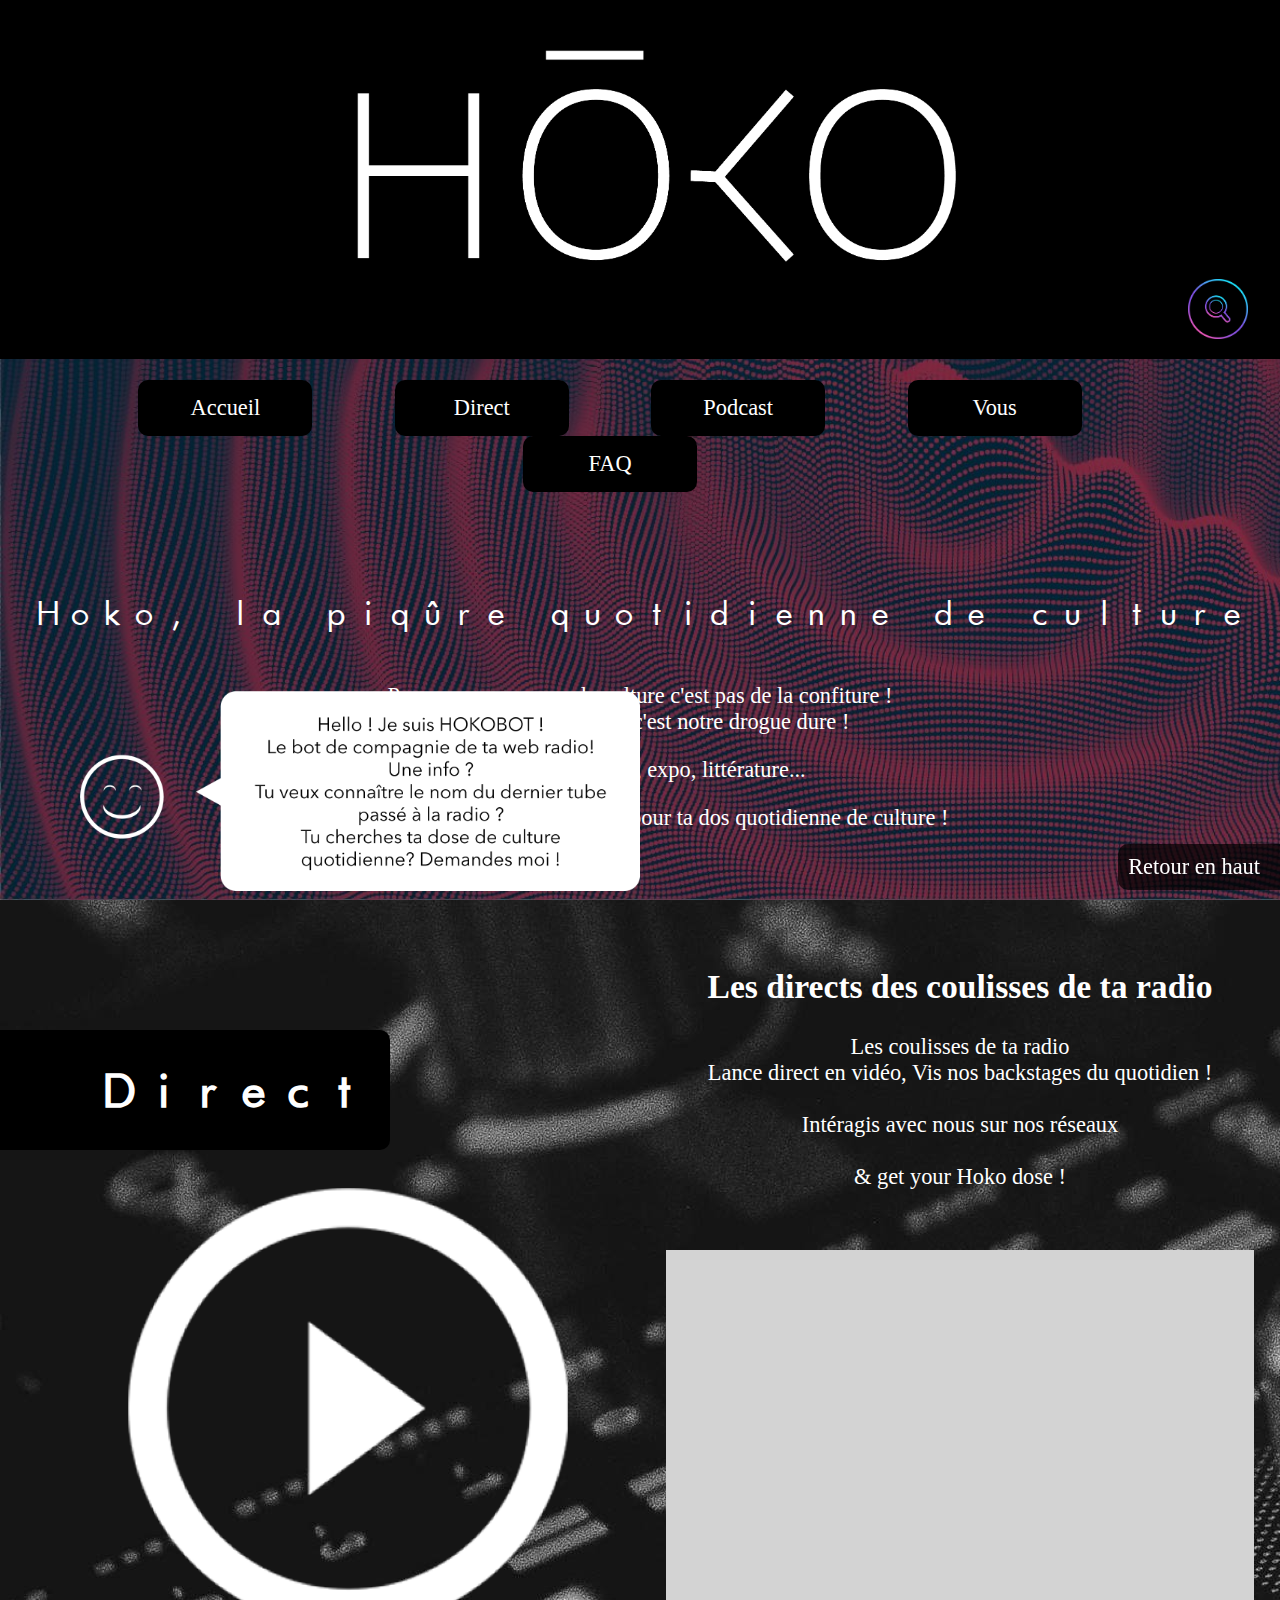
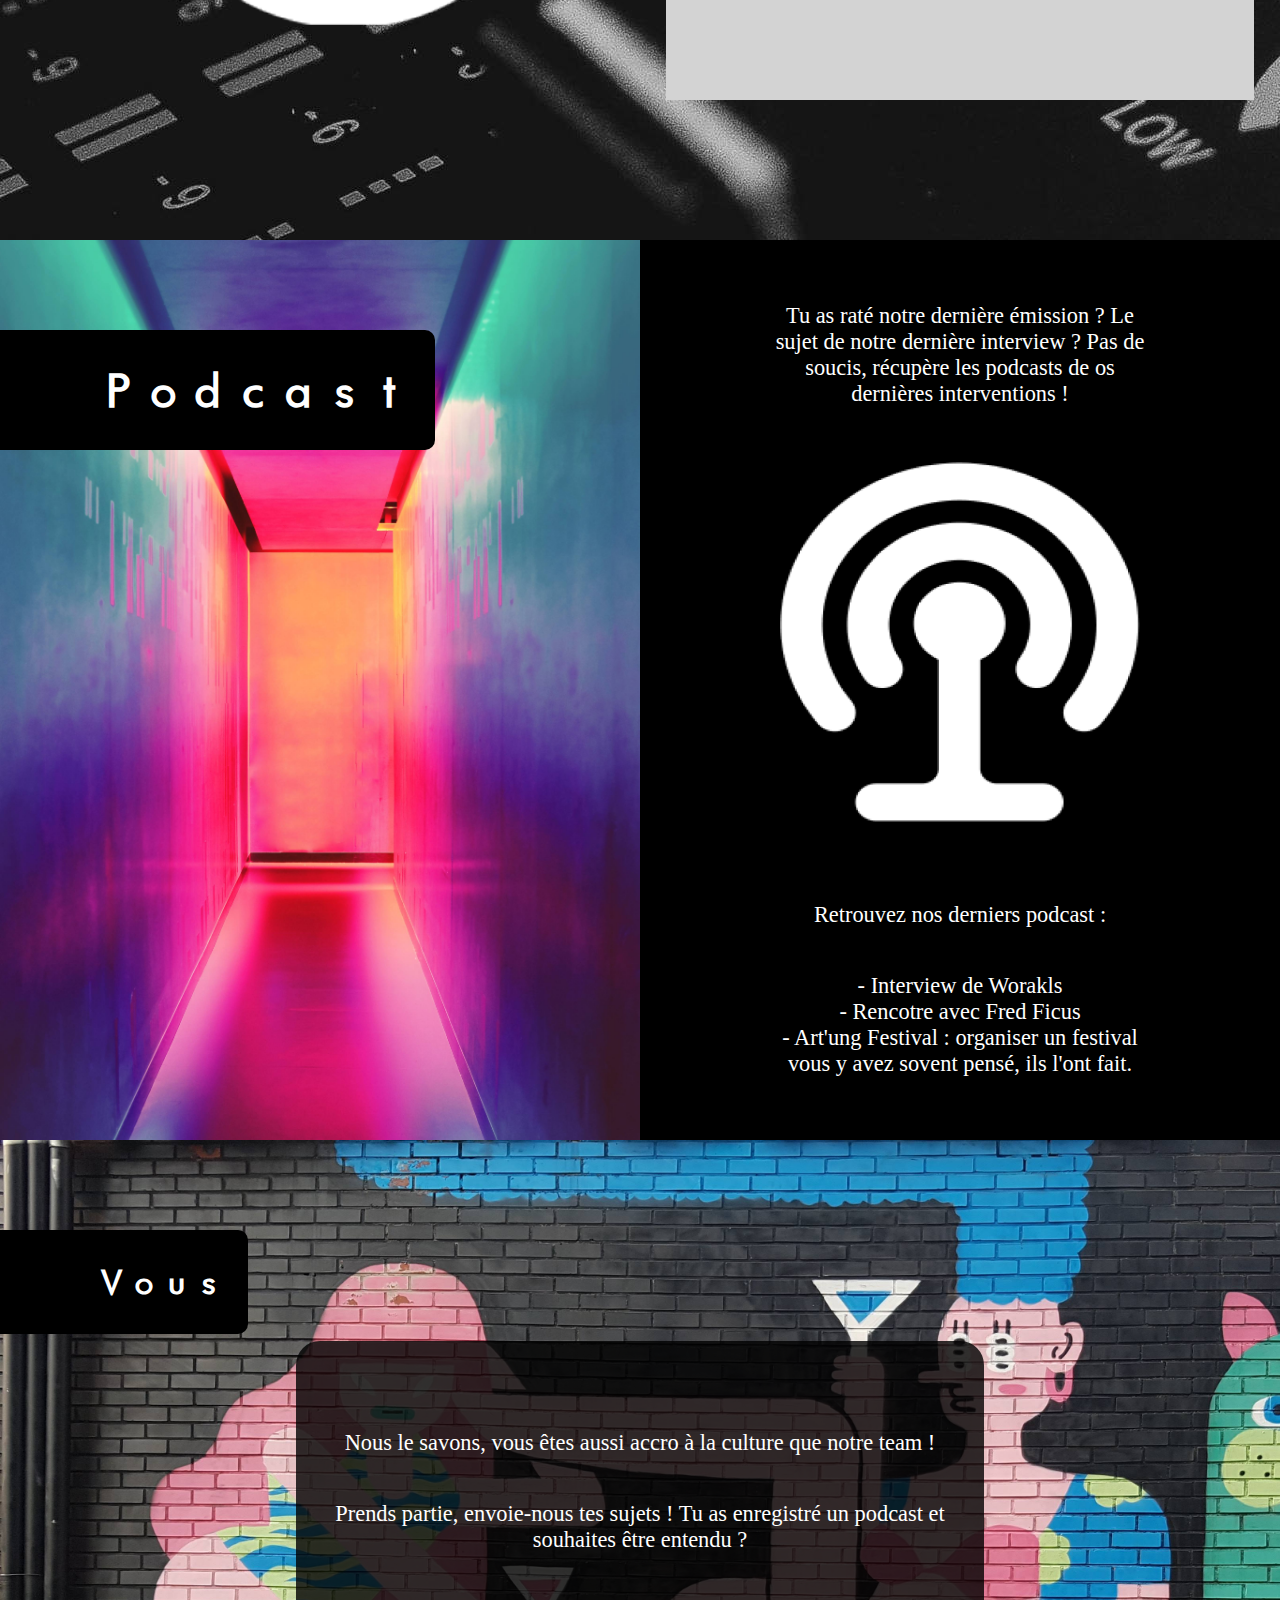
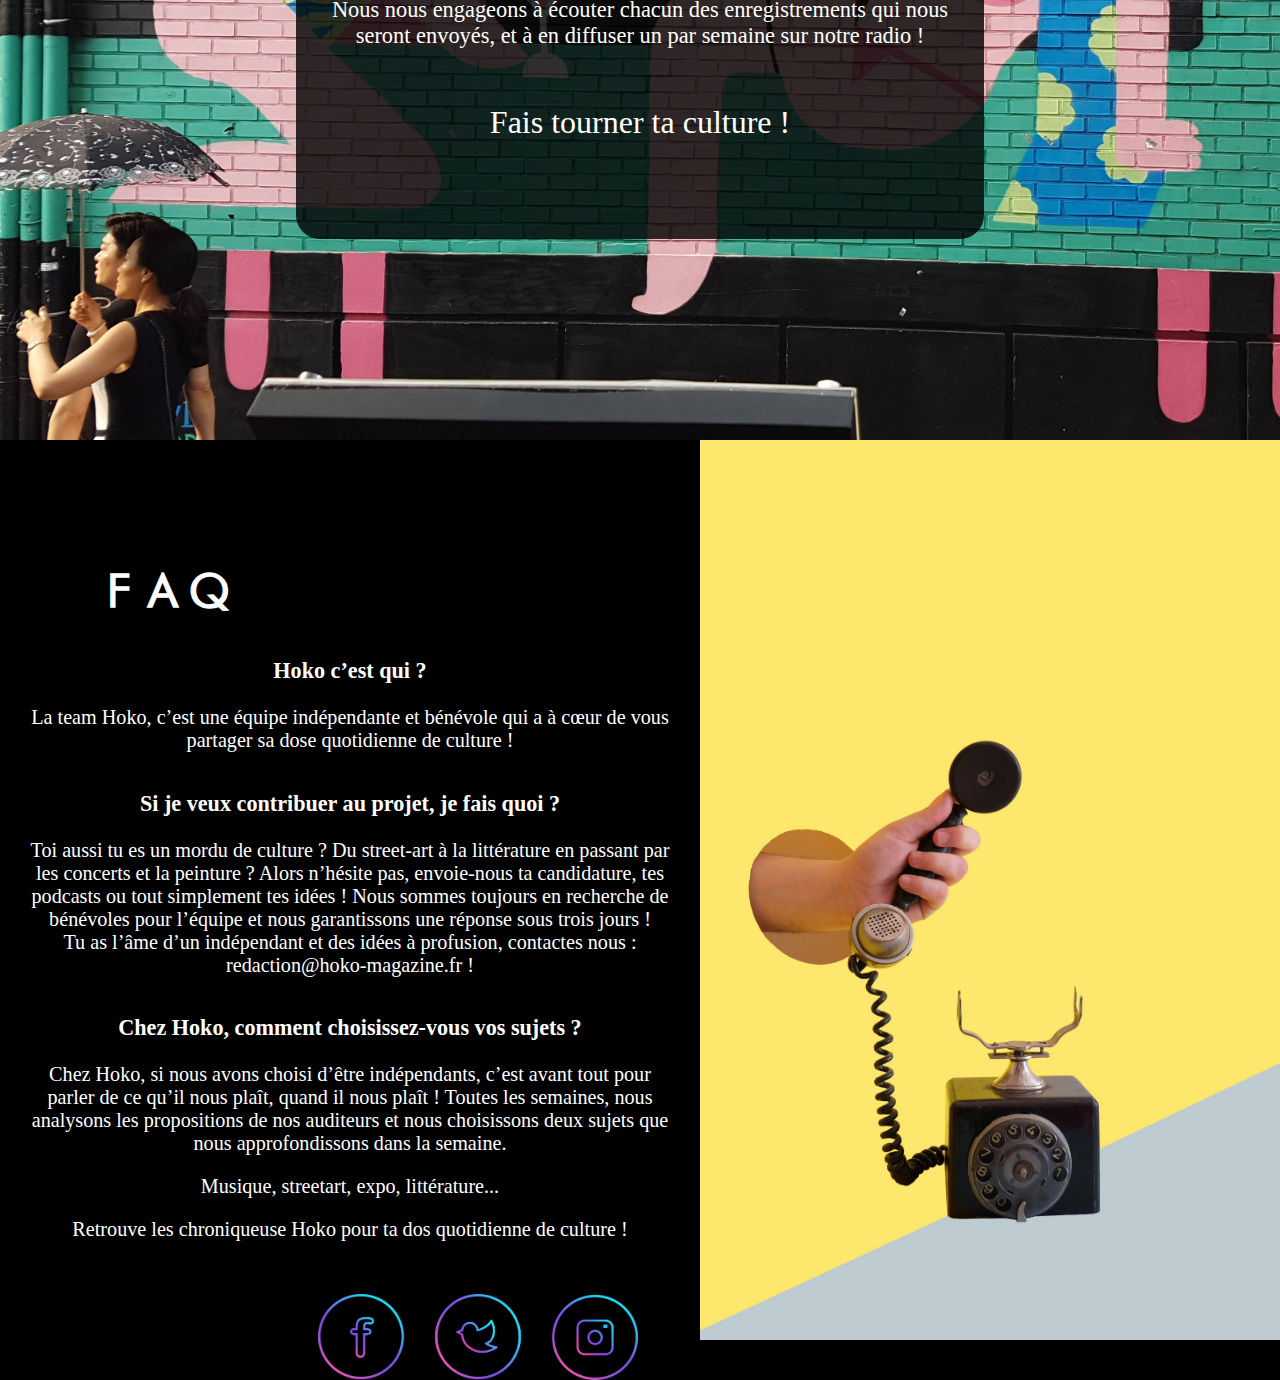
==== index.html @ eb293822 "hoko.html => index.html" ====
<!DOCTYPE html>
<html>
    <head>
        <meta charset="utf-8" />
        <title>Hoko radio</title>
        <link rel="stylesheet" type="text/css" href="style.css" />
    </head>


    <body>
        <div class="retour">
          <a href="#accueil"> Retour en haut </a>
        </div>
        <div class="page1" id="accueil">
          <header>
            <div class="divlogo">
              <img class="logo" src="img/logo.png" alt="Logo Hoko"/>
            </div>
            <img class="search" src="img/searchicon.png" alt="search"/>
          </header>
          <nav>
            <div class="link">
              <a href="#accueil">Accueil</a>
            </div>
            <div class="link">
              <a href="#direct">Direct</a>
            </div>
            <div class="link">
              <a href="#podcast">Podcast</a>
            </div>
            <div class="link">
              <a href="#vous">Vous</a>
            </div>
            <div class="link">
              <a href="#faq">FAQ</a>
            </div>
          </nav>
            <!-- Première page -->

            <p class="text punchline">Hoko, la piqûre quotidienne de culture</p>

            <p class="text">Parce que pour nous, la culture c'est pas de la confiture !
            <br> Chez Hoko, la culture c'est notre drogue dure !</br>
            </p>
            <p class="text">Musique, streetart, expo, littérature...</p>
            <p class="text">Retrouve les chroniqueuse Hoko pour ta dos quotidienne de culture !</p>

            <img class="bot" src="img/bot.png" alt="bot"/>
        </div>

        <!-- Deuxième page -->

        <div class="page2" id="direct">
            <h1 class="rubrique">Direct</h1>
            <div class="left">
              <div>
                <img class="player" src="img/player.png" alt="player">
              </div>
            </div>

            <div class="right text">
                <h2 class="title">Les directs des coulisses de ta radio</h2>

                <p>
                    Les coulisses de ta radio
                    <br>Lance direct en vidéo, Vis nos backstages du quotidien !</br>
                    <br>Intéragis avec nous sur nos réseaux</br>
                    <br>& get your Hoko dose !</br>
                </p>

                <div class="video"></div>
            </div>
        </div>

        <!-- Troisième page -->

        <div class="page3" id="podcast">
          <div class="left">
            <h1 class="rubrique">Podcast</h1>
          </div>
          <div class="right">
            <div class="container">
              <p class="text">Tu as raté notre dernière émission ? Le sujet de notre dernière interview ? Pas de soucis, récupère les podcasts de os dernières interventions !</p>
              <img class="podcast-logo" src="img/podcast.png"/>
              <br/>
              <p class="text"> Retrouvez nos derniers podcast :</p>
              <ul class="text">
                <li> - Interview de Worakls </li>
                <li> - Rencotre avec Fred Ficus </li>
                <li> - Art'ung Festival : organiser un festival vous y avez sovent pensé, ils l'ont fait.</li>
              </ul>
            </div>
          </div>
        </div>

        <!-- Quatrième page -->

        <div class="page4" id="vous">
          <h1 class="rubrique">Vous</h1>
          <div class="align">
            <div class="content">
              <p class="text">Nous le savons, vous êtes aussi accro à la culture que notre team !</p>
              <p class="text">Prends partie, envoie-nous tes sujets ! Tu as enregistré un podcast et souhaites être entendu ?</p>
              <p class="text">Nous nous engageons à écouter chacun des enregistrements qui nous seront envoyés, et à en diffuser un par semaine sur notre radio !</p>

              <p class="text bigger">Fais tourner ta culture !</p>
            </div>
          </div>
        </div>


        <!-- Cinquième page -->
        <div class="page5" id="faq">
            <h1 class="rubrique">FAQ</h1>
            <div class="left">
                <p class="text title">Hoko c’est qui ?</p>
                <p class="text">La team Hoko, c’est une équipe indépendante et bénévole qui a à cœur de vous partager sa dose quotidienne de culture !</p>
                <p class="text title">Si je veux contribuer au projet, je fais quoi ?</p>
                <p class="text">Toi aussi tu es un mordu de culture ? Du street-art à la littérature en passant par les concerts et la peinture ? Alors n’hésite pas, envoie-nous ta candidature, tes podcasts ou tout simplement tes idées ! Nous sommes toujours en recherche de bénévoles pour l’équipe et nous garantissons une réponse sous trois jours ! <br>Tu as l’âme d’un indépendant et des idées à profusion, contactes nous : redaction@hoko-magazine.fr !</br></p>
                <p class="text title">Chez Hoko, comment choisissez-vous vos sujets ?</p>
                <p class="text">Chez Hoko, si nous avons choisi d’être indépendants, c’est avant tout pour parler de ce qu’il nous plaît, quand il nous plaît ! Toutes les semaines, nous analysons les propositions de nos auditeurs et nous choisissons deux sujets que nous approfondissons dans la semaine.</p>

                <p class="text">Musique, streetart, expo, littérature...</p>
                <p class="text">Retrouve les chroniqueuse Hoko pour ta dos quotidienne de culture !</p>
                <div class="container">
                  <img class="rezos" src="img/socialicon.png"/>
                </div>
            </div>
          <div class="right">
          </div>
        </div>
    </body>

    <footer>
        <img src=""/>
    </footer>


</html>
---- style.css ----
/*
 * Fonts
 */

@font-face {
  font-family: 'Titles';
  src: url("fonts/futur.ttf");
}

/*
 *******HEADER*******
 */

html, body
{
    margin: 0;
    padding: 0;
    background: black;
}

nav
{
    top: 21px;
    z-index: 10;
    position: relative;
    width: 100%;
    text-align: center;
}

nav .link
{
    padding: 15px;
    border-radius: 10px;
    margin: 0 3%;
    background: black;
    display: inline-block;
    width: 144px;
}

.link a
{
    color: white;
    text-decoration: none;
}

.page1
{
    background: linear-gradient(rgba(0, 0, 0, 0.5), rgba(0, 0, 0, 0.5)), url(img/accueil.jpg);
    background-size: cover;
    width: 100vw;
    height: 100vh;
    font-size: 1.4em;
}

.page1 .punchline
{
    padding-top: 10vh;
    font-family: "Titles";
    font-size: 2rem;

    padding-bottom: 2vh;
}

.text
{
    color: white;
    text-align: center;
}
.logo
{
    width: 800px;
}

.divlogo
{
    background-color: black;
    text-align: center;
}

.search
{
    width: 60px;
    height: auto;
    float: right;
    z-index: 100;
    position: relative;
    top: -80px;
    right: 32px;
}

.bot
{
    height: 200px;
    position: absolute;
    width: auto;
    left: 80px;
    bottom: 1vh;
}

/*
 *******page 2*******
 */

.page2
{
    display: flex;
    background: url(img/direct.jpg);
    background-repeat: no-repeat;
    background-position: left center;
    height: 100vh;
    font-size: 1.4em;
    padding-top: 40px;
}

.page2 .left {
  display: flex;
  justify-content: center;
  align-items: center;
}

.page2 .title
{
    color: white;
}

.page2 div
{
    flex: 1;
    width: 50%;
}

.page2 .player
{
    margin-top: 6%;
    margin-left: 20%;
    width: 440px;
    left: 52%;
    height: auto;
}

.page2 .video
{
    margin: 60px auto;
    background-color: lightgray;
    width: 92%;
    height: 450px;
}

.page3
{
  font-size: 1.4em;
  height: 100vh;
  display: flex;
  flex-direction: row;
}

.page3 .left {
  flex: 1;
  background-image: url("img/podcast.jpg");
  background-size: cover;
}

.page3 .right{
  flex: 1;
}

.page3 .right .container {
  display: flex;
  flex-direction: column;
  justify-content: center;
  height: 100vh;
}

.page3 .right .text {
  padding: 0 10vw;
  width: 30vw;
}

.rubrique {
  position: absolute;
  background: black;
  font-family: "Titles";
  color: white;
  width: fit-content;
  padding: 2rem 1.5rem;
  padding-left: 6rem;
  margin-top: 10vh;
  border-radius: 0 10px 10px 0;
}

.page3 .podcast-logo {
  height: 40vh;
  width: 40vh;
  margin: 2rem auto;
}

.page3 ul {
  list-style-type: none;
}

/*
 * Page 4
 */

.page4 {
  height: 100vh;
  width: 100vw;
  background-image: url('img/vous.jpg');
  background-size: cover;
}

.page4 .align {
  display: flex;
  justify-content: center;
  align-items: center;
  height: 100vh;

}
.page4 .content{
  display: flex;
  flex-direction: column;
  justify-content: center;
  font-size: 1.4rem;
  height: 50vh;
  width: 50vw;
  background-color: rgba(0,0,0,.8);
  padding: 1.5rem;
  border-radius: 1.5rem;
}

.text.bigger {
  font-size: 2rem;
}

/*
 *******page 5*******
 */
.page5
{
  font-size: 1.4em;
  height: 100vh;
  display: flex;
  flex-direction: row;
  width: 100vw;
}

.page5 .right
{
  background-image: url("img/faq.jpg");
  background-size: cover;
  background-position: 100% 100%;
  flex: 1;
}

.page5 .left
{
  margin-top: 20vh;
  font-size: .9em;
  flex: 1;
  padding: 0 30px;
}

.text.title {
  font-size: 1.1em;
  font-weight: bold;
  padding-top: 1rem;
}


.container {
  display: flex;
  align-items: flex-end;
  flex-direction: column;
  width: 50vw;
}
.rezos {
  margin-top: 2rem;
  margin-right: 2rem;
  max-width: 25vw;
  text-align: right;
}

.retour {
  position: fixed;
  bottom: 10px;
  right: 0;
  font-size: 1.4em;
  background: rgba(0, 0, 0, .7);
  padding: 10px;
  padding-right: 20px;
  border-radius: 10px 0 0 10px;
}

.retour a {
  color: white;
  text-decoration: none ;
}
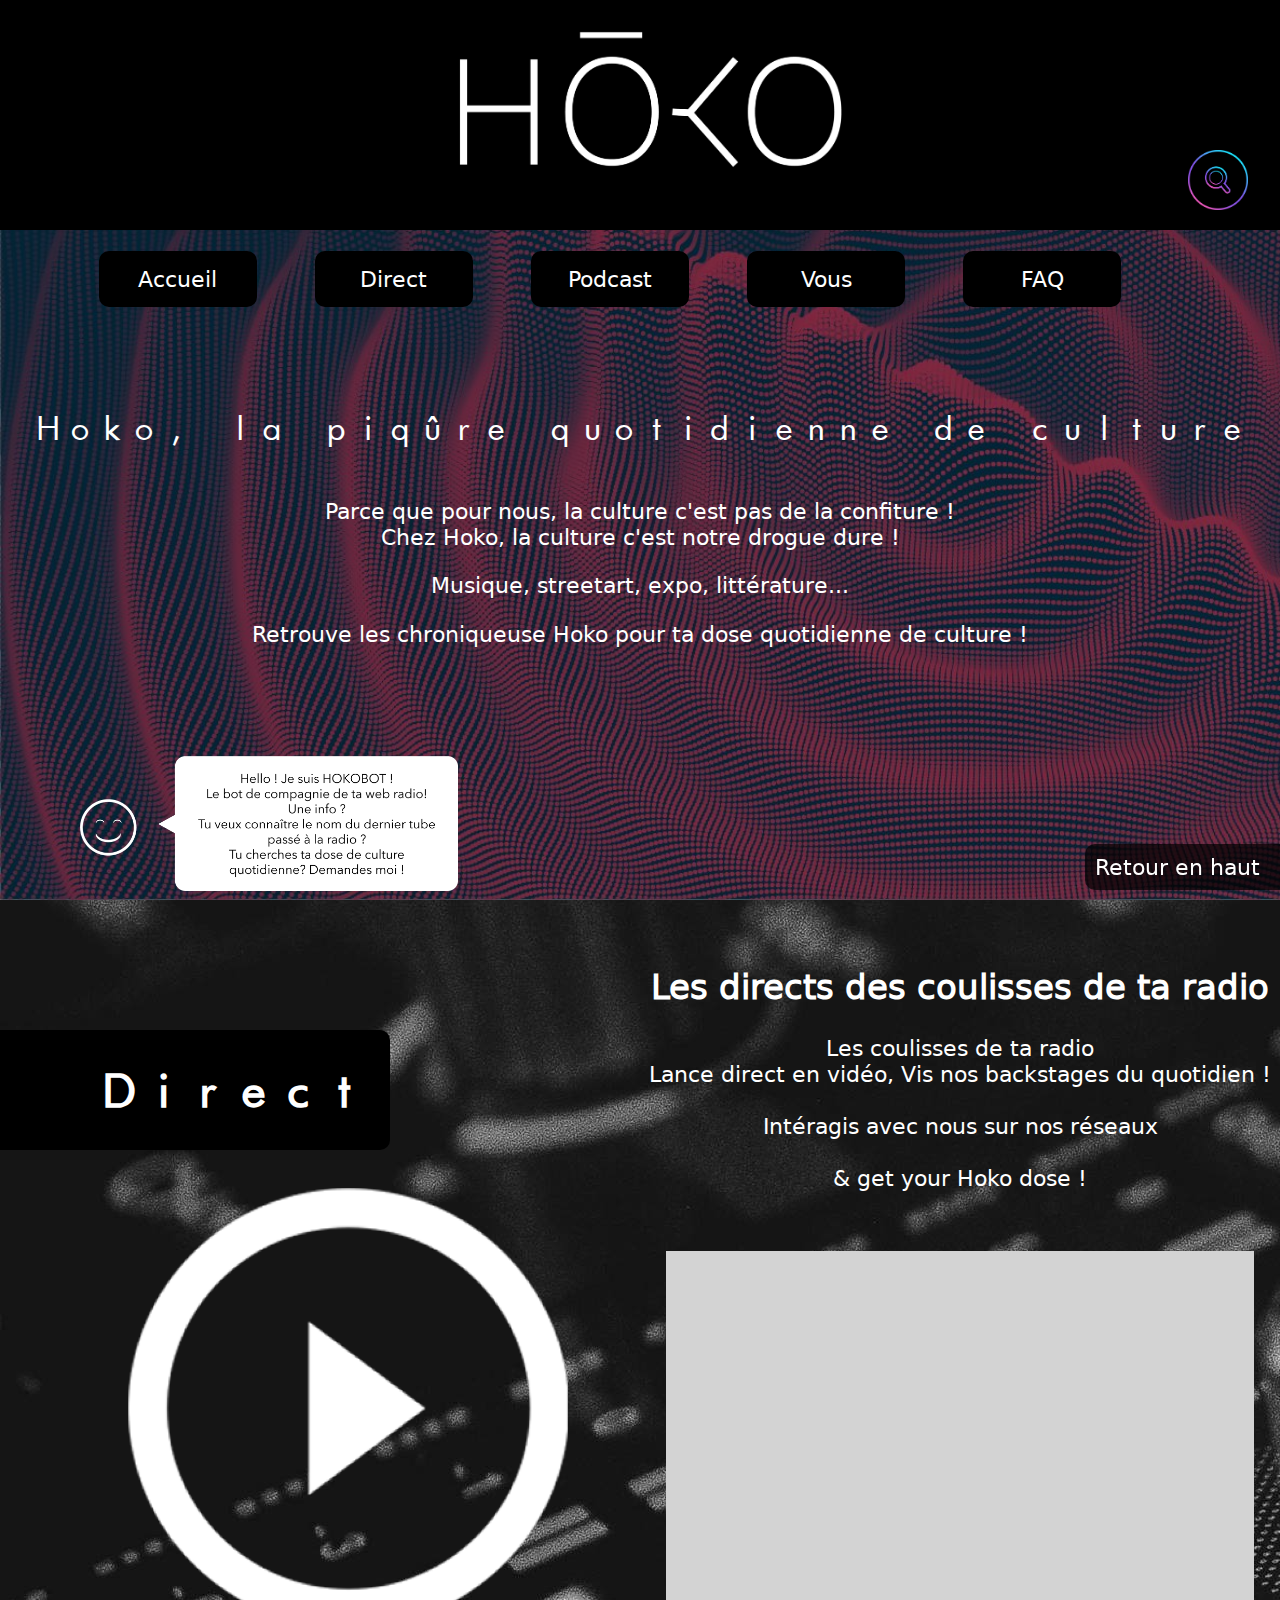
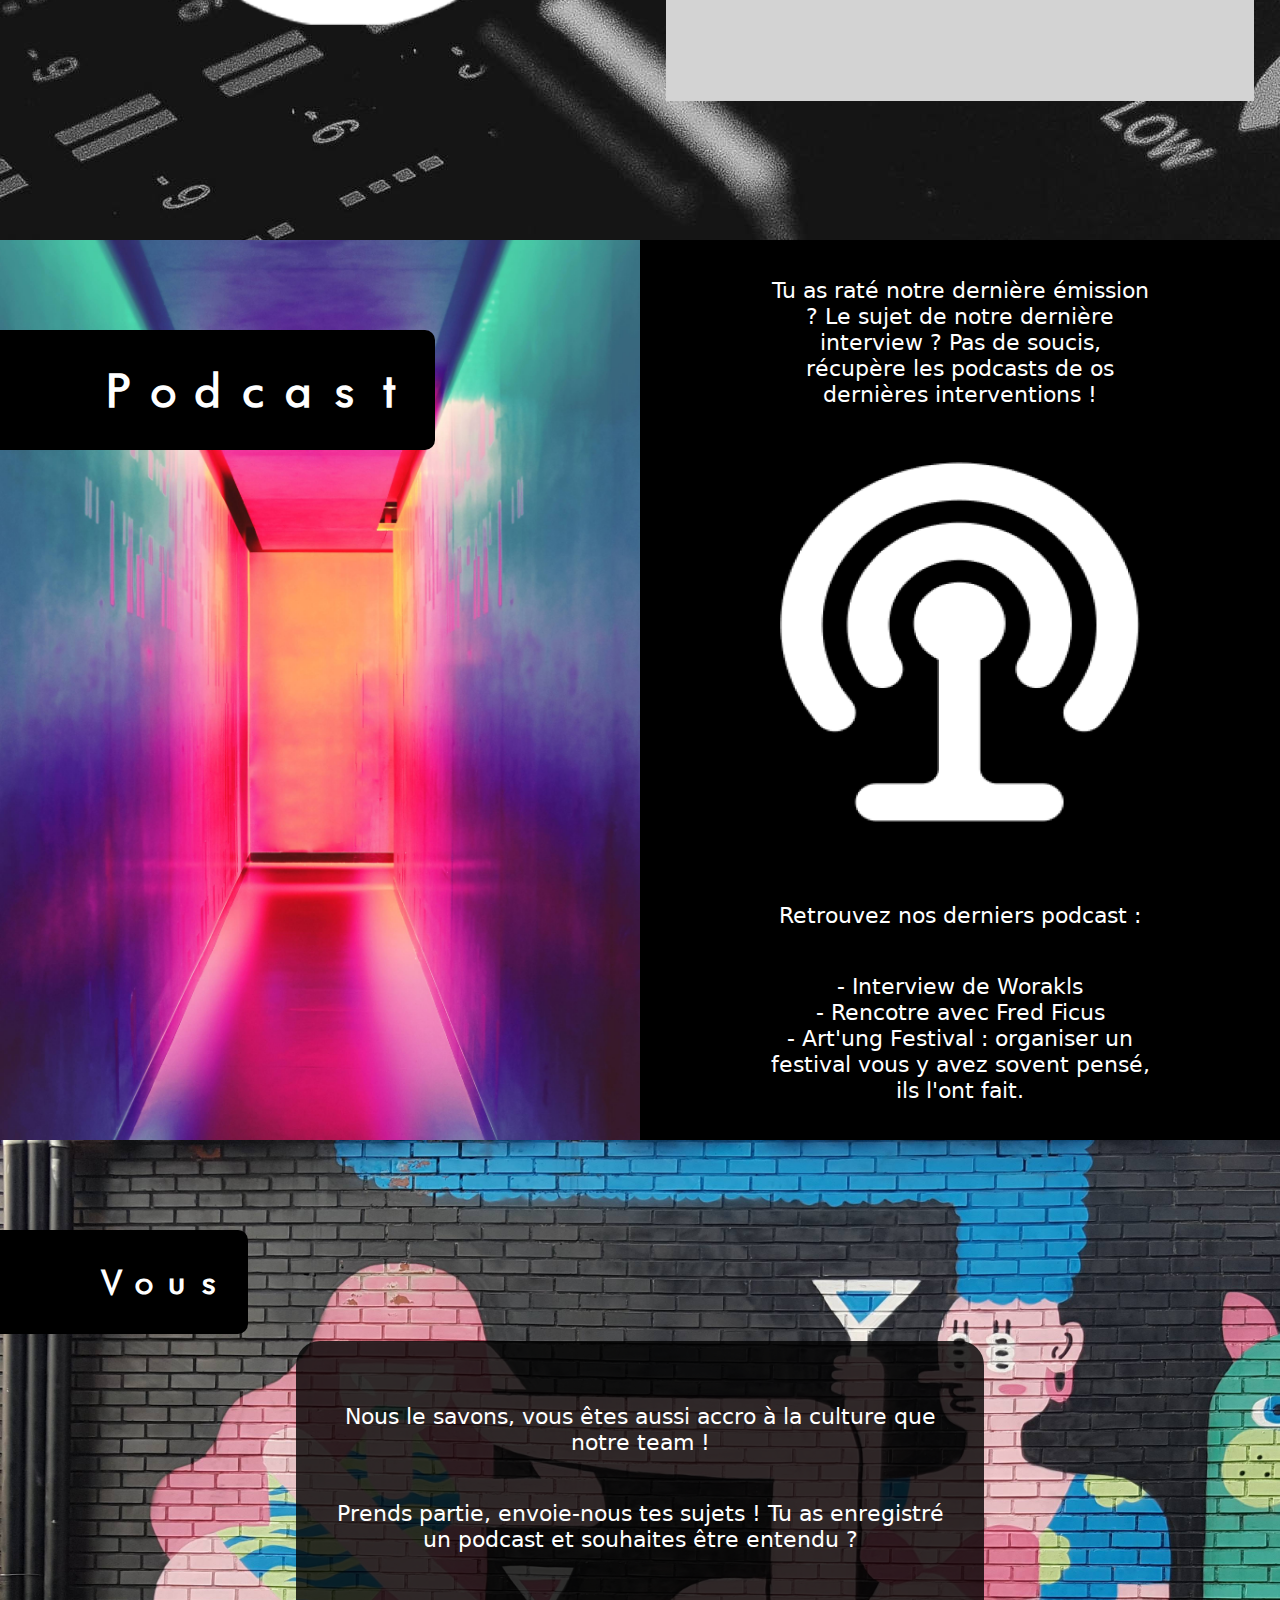
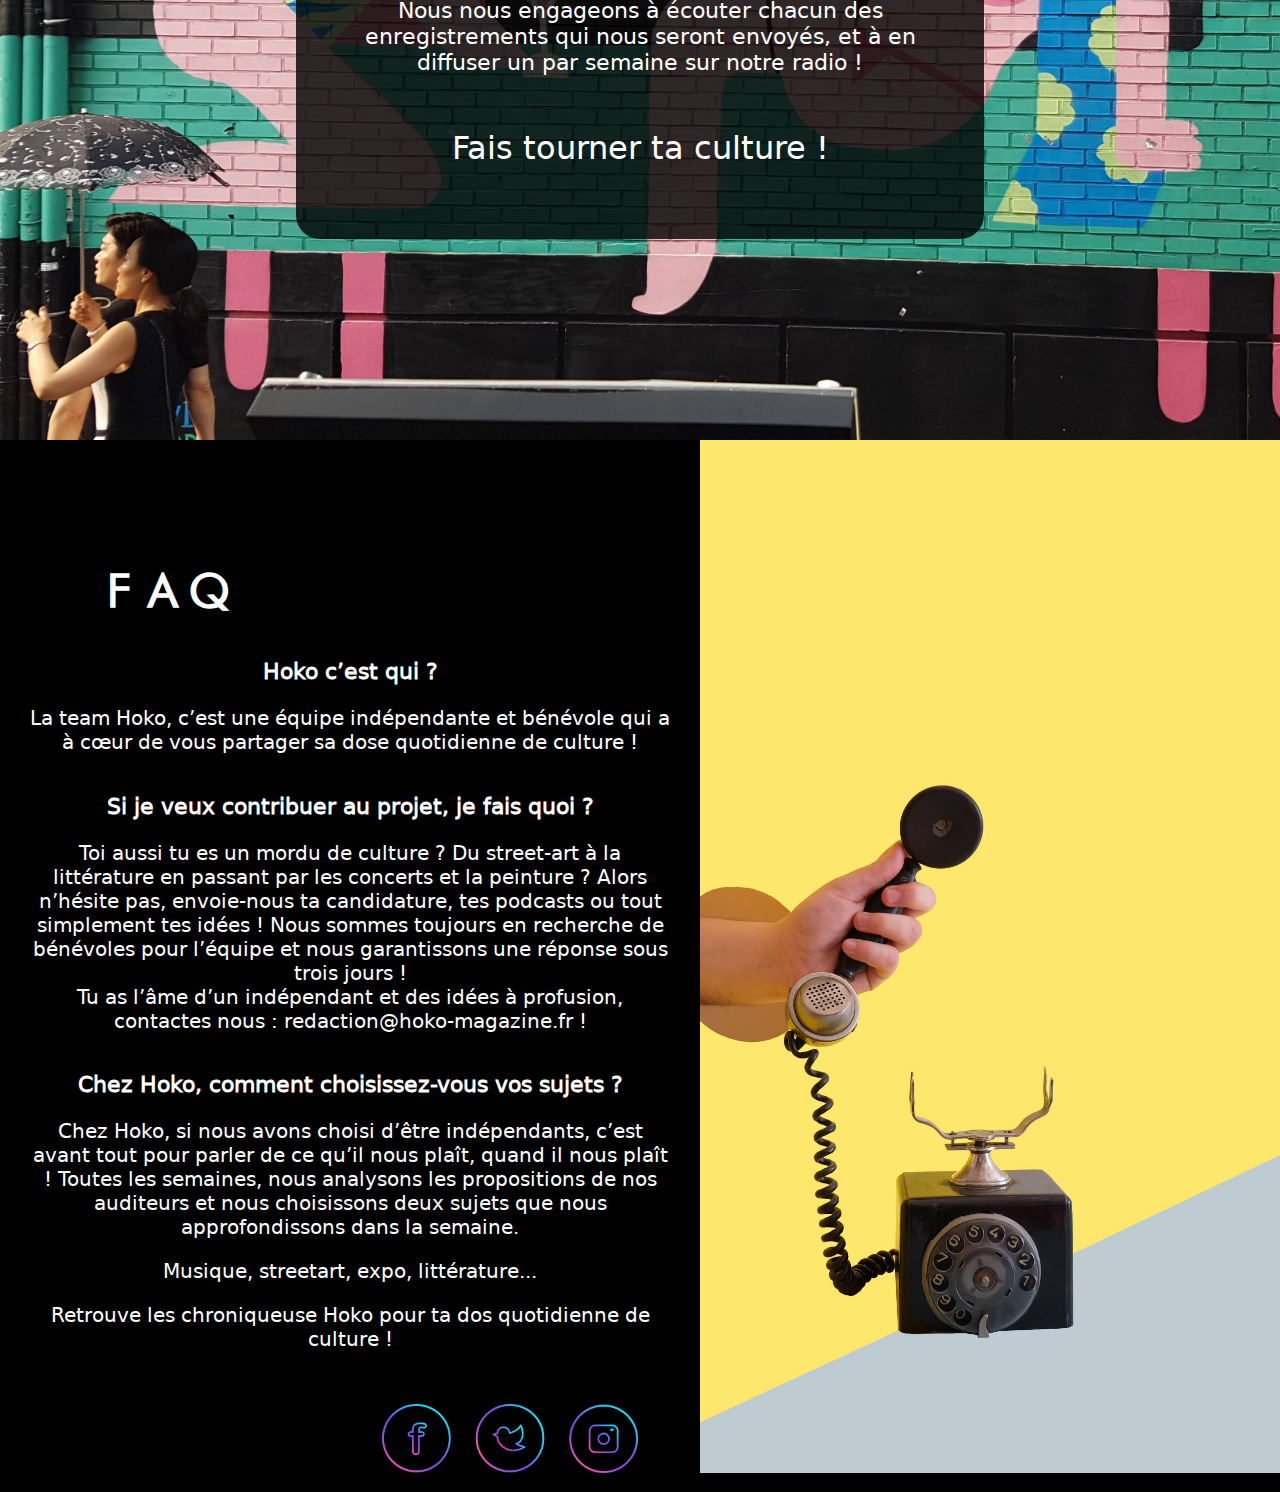
==== commit e16a1432: "Typos" ====
--- a/index.html
+++ b/index.html
@@ -43,7 +43,7 @@
             <br> Chez Hoko, la culture c'est notre drogue dure !</br>
             </p>
             <p class="text">Musique, streetart, expo, littérature...</p>
-            <p class="text">Retrouve les chroniqueuse Hoko pour ta dos quotidienne de culture !</p>
+            <p class="text">Retrouve les chroniqueuse Hoko pour ta dose quotidienne de culture !</p>
 
             <img class="bot" src="img/bot.png" alt="bot"/>
         </div>
--- a/style.css
+++ b/style.css
@@ -7,6 +7,11 @@
   src: url("fonts/futur.ttf");
 }
 
+@font-face {
+  font-family: 'Dejavu';
+  src: url("fonts/DejaVuSans.ttf");
+}
+
 /*
  *******HEADER*******
  */
@@ -16,6 +21,7 @@
     margin: 0;
     padding: 0;
     background: black;
+    font-family: "Dejavu";
 }
 
 nav
@@ -31,10 +37,10 @@
 {
     padding: 15px;
     border-radius: 10px;
-    margin: 0 3%;
+    margin: 0 2vw;
     background: black;
     display: inline-block;
-    width: 144px;
+    width: 10vw;
 }
 
 .link a
@@ -68,7 +74,7 @@
 }
 .logo
 {
-    width: 800px;
+    height: 25vh;
 }
 
 .divlogo
@@ -90,7 +96,7 @@
 
 .bot
 {
-    height: 200px;
+    height: 15vh;
     position: absolute;
     width: auto;
     left: 80px;
@@ -238,7 +244,6 @@
 .page5
 {
   font-size: 1.4em;
-  height: 100vh;
   display: flex;
   flex-direction: row;
   width: 100vw;
@@ -276,7 +281,7 @@
 .rezos {
   margin-top: 2rem;
   margin-right: 2rem;
-  max-width: 25vw;
+  max-width: 20vw;
   text-align: right;
 }
 
